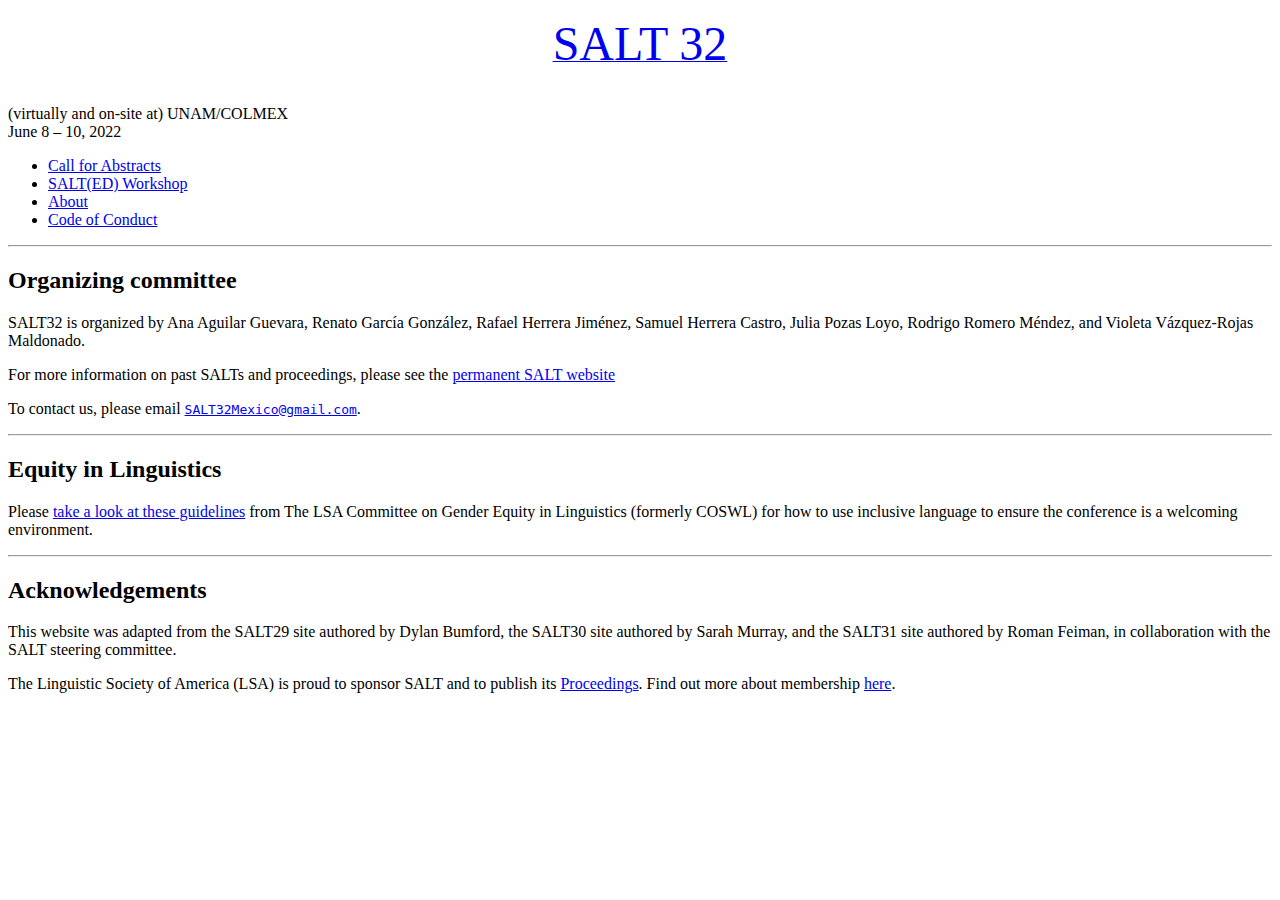
==== about.html @ 695f6340 "THIRD COMMIT" ====
<!DOCTYPE html>
<html lang="en">
<head>
  <meta name="viewport" content="width=device-width, initial-scale=1.0" />
  <title>SALT 32 | about</title>                                                         <!-- modify -->
  <link rel="stylesheet" href="salt-site.css" type="text/css" media="screen" />
  <link rel="shortcut icon" type="image/x-icon" href="salt-icon.ico">
</head>
  <body>
    <div class="container" >
      <div class="row" >
        <div id="logo-div" >
          <p style="text-align:center;"> <a href="index.html" id="logo-link"> <font size="+10">SALT 32</font> </a> </p>          <br>
          <div id="location-div" >
            <span id="location" >
              (virtually and on-site at) UNAM/COLMEX                                                        <!-- modify -->
            </span>
            <br>
            <span id="date" class="alert">
              June 8 &ndash; 10, 2022                                                  <!-- modify -->
            </span>
          </div>
        </div>
        <div class="row" >
          <div id="nav" class="three columns" >                        <!-- modify, if you'd like different sections -->
            <ul>
              <li>
                <a href="call.html">Call for Abstracts</a>
              </li>
              <li>
                <a href="workshop.html">SALT(ED) Workshop</a>
              </li>
              <li>
                <a href="about.html">About</a>
              </li>
              <li>
                <a href="conduct.html">Code of Conduct</a>
              </li>
            </ul>
          </div>
          <div id="content" class="nine columns" >
            <!-- <p>
              SALT began at Cornell University: the first Semantics and
              Linguistic Theory Conference was held April 19-21, 1991 at
              Cornell. See more information on the
              <a href="retrospective.html">retrospective</a> page.
            </p> -->
            <hr>
            <h2>Organizing committee</h2>
            <p>
              SALT32 is organized by Ana Aguilar Guevara, Renato García González, Rafael Herrera Jiménez,
              Samuel Herrera Castro, Julia Pozas Loyo, Rodrigo Romero Méndez, and Violeta Vázquez-Rojas Maldonado.

			  <!-- our special session moderator Sally McConnell-Ginet;
              our graduate student assistant Mary Moroney;
              the Linguistics department manager Gretchen Ryan;
              many students and alumni from linguistics and philosophy,
              including, Kalen Chang, Jacob Collard, Bobbi Cohn, Jing
              Gao, Mia Gong, Andrea Hummel, Kaelyn Lamp, Carol-Rose Little,
              Jane Lu, Hitomi Minamida, Eszter Ótott-Kovács, Kevin Kwong,
              Joseph Rhyne, Frances Sobolak, Todd Snider, Alejandro Vesga,
              Mia Wiegand, and Lingzi Zhuang;
              and our other session chairs,
              Helena Aparicio, Alexander Kocurek,
              Angelika Kratzer, Kai von Fintel, Carlotta Pavese, Craige
              Roberts, and Alexis Wellwood. -->
            </p>
            <p>
              <!-- Many others contributed to making SALT30 happen, including
              our many reviewers; --> For more information on past SALTs and proceedings,
			  please see the <a href="https://saltconf.github.io/">permanent SALT website </a>
			  <!-- the
              <a href="https://www.linguisticsociety.org/content/coswl-pop-mentoring-program">Pop-Up Mentoring</a>
              coordinators, including Ivona Kucerova,
              Jessica Rett, and Kristen Syrett;
              and of course our many presenters. Thank you all!
            </p>-->
            <p>
              To contact us, please email <a href="mailto:SALT32Mexico@gmail.com">
              <span style="font-family: monospace">SALT32Mexico@gmail.com</span></a>.
            </p>
            <hr>
		  <h2>Equity in Linguistics</h2>
		  <p>
			  Please <a href="https://genderinlinguistics.com/reil/reil-resources/">take a look at these guidelines</a> from The LSA Committee on Gender Equity in Linguistics (formerly COSWL) for how to use inclusive language to ensure the conference is a welcoming environment.
		  </p>
	    <hr>
            <h2>Acknowledgements</h2>
            <!-- <p>
              SALT30 is supported by the Cornell
              <a href="https://linguistics.cornell.edu/">Department of Linguistics</a>,
              <a href="https://philosophy.cornell.edu/">Sage School of Philosophy</a>,
              <a href="http://socialsciences.cornell.edu/">Cornell Center for Social Sciences</a>,
              and the
              <a href="https://cogsci.cornell.edu/">Cognitive Science Program</a>,
              as well as the <a href="https://www.linguisticsociety.org/">Linguistic Society of America</a>.
            </p> -->
            <p>
              This website was adapted from the SALT29 site authored by Dylan Bumford, the SALT30 site authored by Sarah Murray,
              and the SALT31 site authored by Roman Feiman, in collaboration with the SALT steering committee.
            </p>
            <!-- <hr>
            <h2 id="afterword">Afterword</h2>
            <p>
              We learned a lot about hosting a virtual conference from the
              materials posted publicly by many other conferences and organizers.
              We have written a <a href="https://docs.google.com/document/d/1RIcD1IdiyXLOzCNHAfmdcRw8Kztk2eL_WSu8xpkAp7U/edit?usp=sharing">SALT30 runbook</a>
              -- information about how we ran virtual SALT30 with a timeline and
              many technical details, in case it is useful to others.
            </p>
            <p>
              We are running a post-conference survey and will post those results here when
              available.
            </p>
            <hr>
            <div class="row">
            <div class="three columns" style="text-align: center;">
            <img id="lsa-logo" alt="LSA" src="lsa-logo.svg"/>
            </div>
            <div class="nine columns"> -->
            <p>
              The Linguistic Society of America (LSA) is proud to sponsor SALT and to publish its <a
              href="https://journals.linguisticsociety.org/proceedings/index.php/SALT">Proceedings</a>.
              Find out more about membership <a href="https://www.linguisticsociety.org/join">here</a>.
            </p>
            </div>
            </div>
          </div>
        </div>
      </div>
    </div>
  </body>
</html>
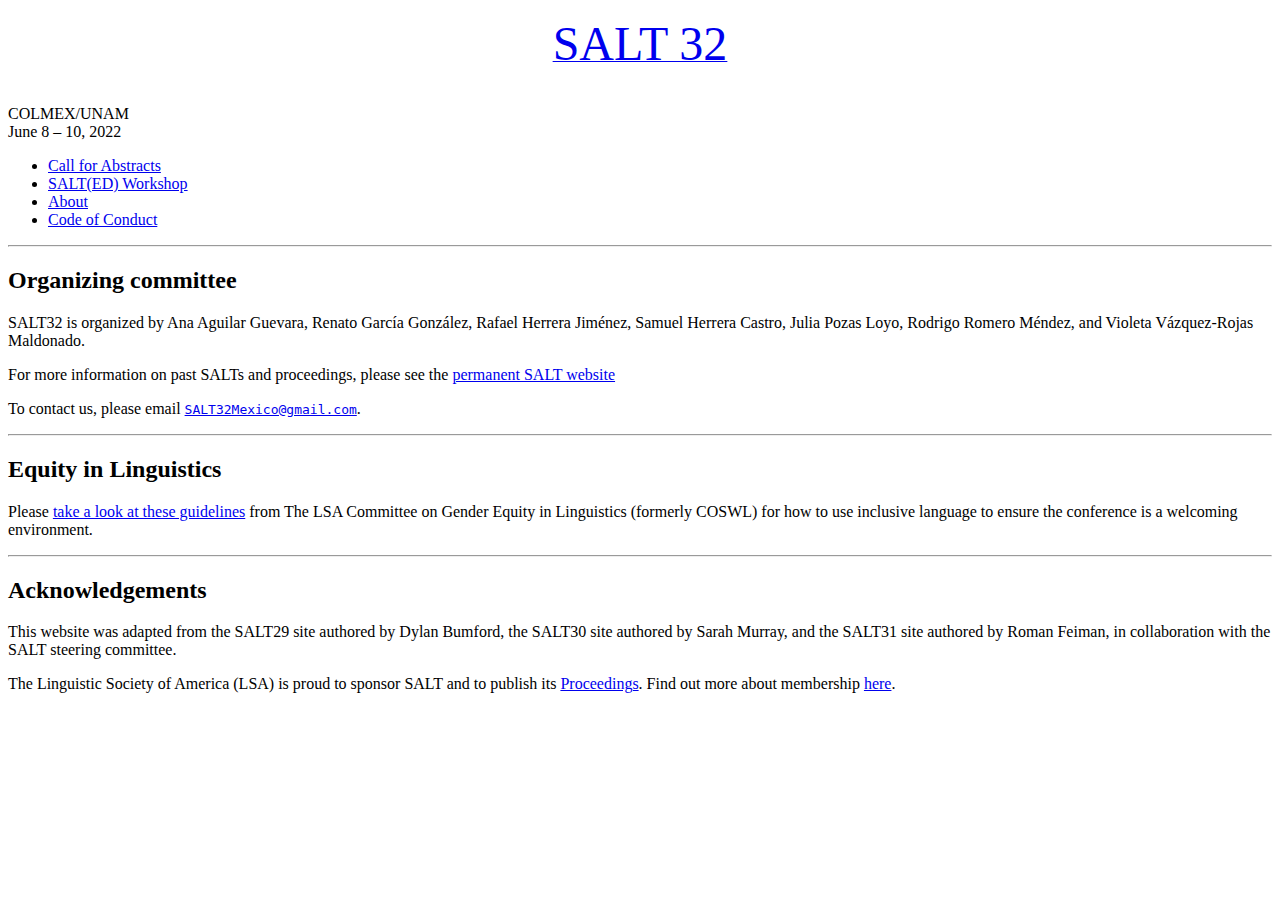
==== commit 22dba74d: "fourth commit" ====
--- a/about.html
+++ b/about.html
@@ -13,7 +13,7 @@
           <p style="text-align:center;"> <a href="index.html" id="logo-link"> <font size="+10">SALT 32</font> </a> </p>          <br>
           <div id="location-div" >
             <span id="location" >
-              (virtually and on-site at) UNAM/COLMEX                                                        <!-- modify -->
+              COLMEX/UNAM                                                       <!-- modify -->
             </span>
             <br>
             <span id="date" class="alert">
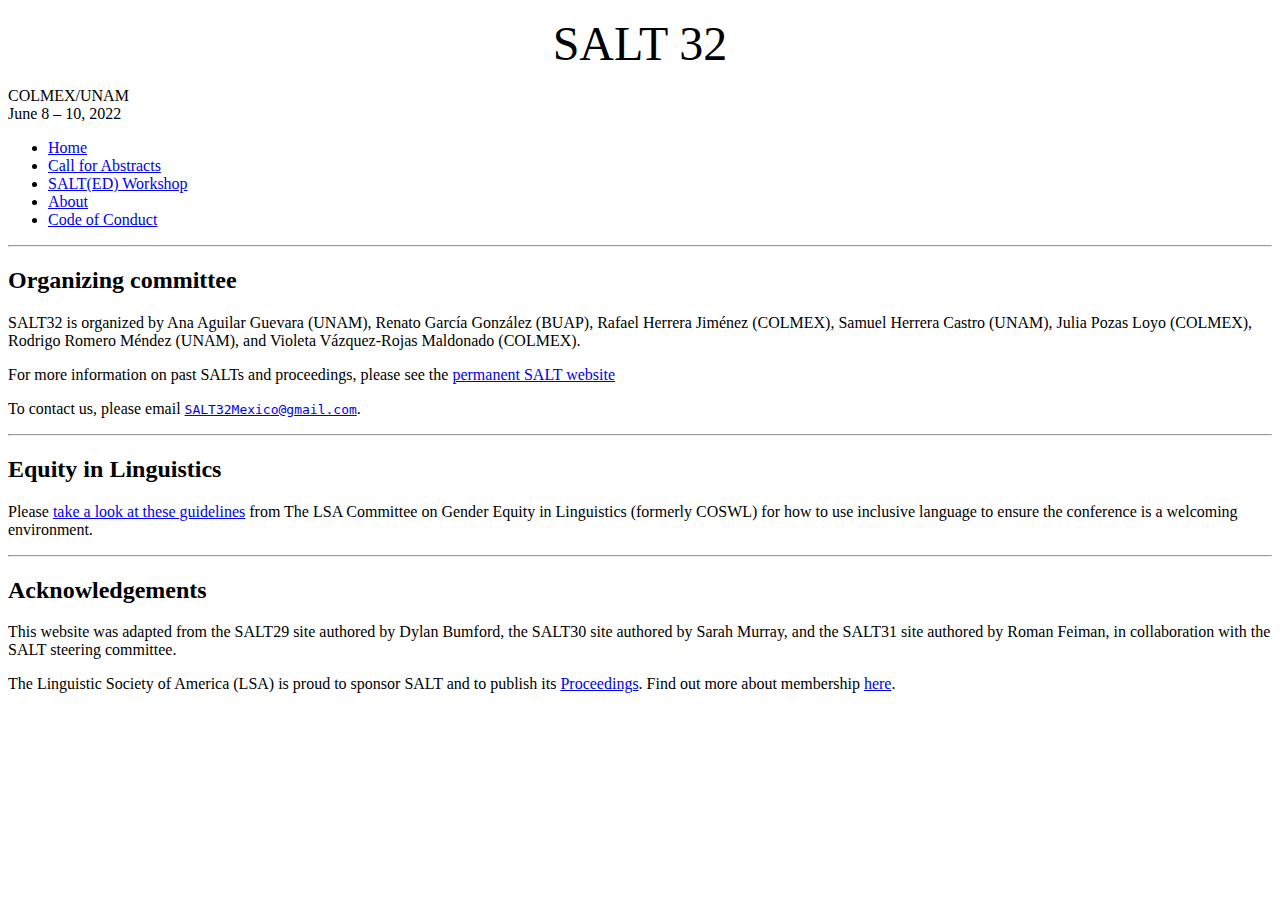
==== commit 5aefd8fc: "tenth" ====
--- a/about.html
+++ b/about.html
@@ -10,7 +10,7 @@
     <div class="container" >
       <div class="row" >
         <div id="logo-div" >
-          <p style="text-align:center;"> <a href="index.html" id="logo-link"> <font size="+10">SALT 32</font> </a> </p>          <br>
+          <p style="text-align:center;"> <font size="+10">SALT 32</font> </p>    <!-- modify -->
           <div id="location-div" >
             <span id="location" >
               COLMEX/UNAM                                                       <!-- modify -->
@@ -24,6 +24,9 @@
         <div class="row" >
           <div id="nav" class="three columns" >                        <!-- modify, if you'd like different sections -->
             <ul>
+              <li>
+                <a href="index.html">Home</a>
+              </li>
               <li>
                 <a href="call.html">Call for Abstracts</a>
               </li>
@@ -48,8 +51,8 @@
             <hr>
             <h2>Organizing committee</h2>
             <p>
-              SALT32 is organized by Ana Aguilar Guevara, Renato García González, Rafael Herrera Jiménez,
-              Samuel Herrera Castro, Julia Pozas Loyo, Rodrigo Romero Méndez, and Violeta Vázquez-Rojas Maldonado.
+              SALT32 is organized by Ana Aguilar Guevara (UNAM), Renato García González (BUAP), Rafael Herrera Jiménez (COLMEX),
+              Samuel Herrera Castro (UNAM), Julia Pozas Loyo (COLMEX), Rodrigo Romero Méndez (UNAM), and Violeta Vázquez-Rojas Maldonado (COLMEX).
 
 			  <!-- our special session moderator Sally McConnell-Ginet;
               our graduate student assistant Mary Moroney;
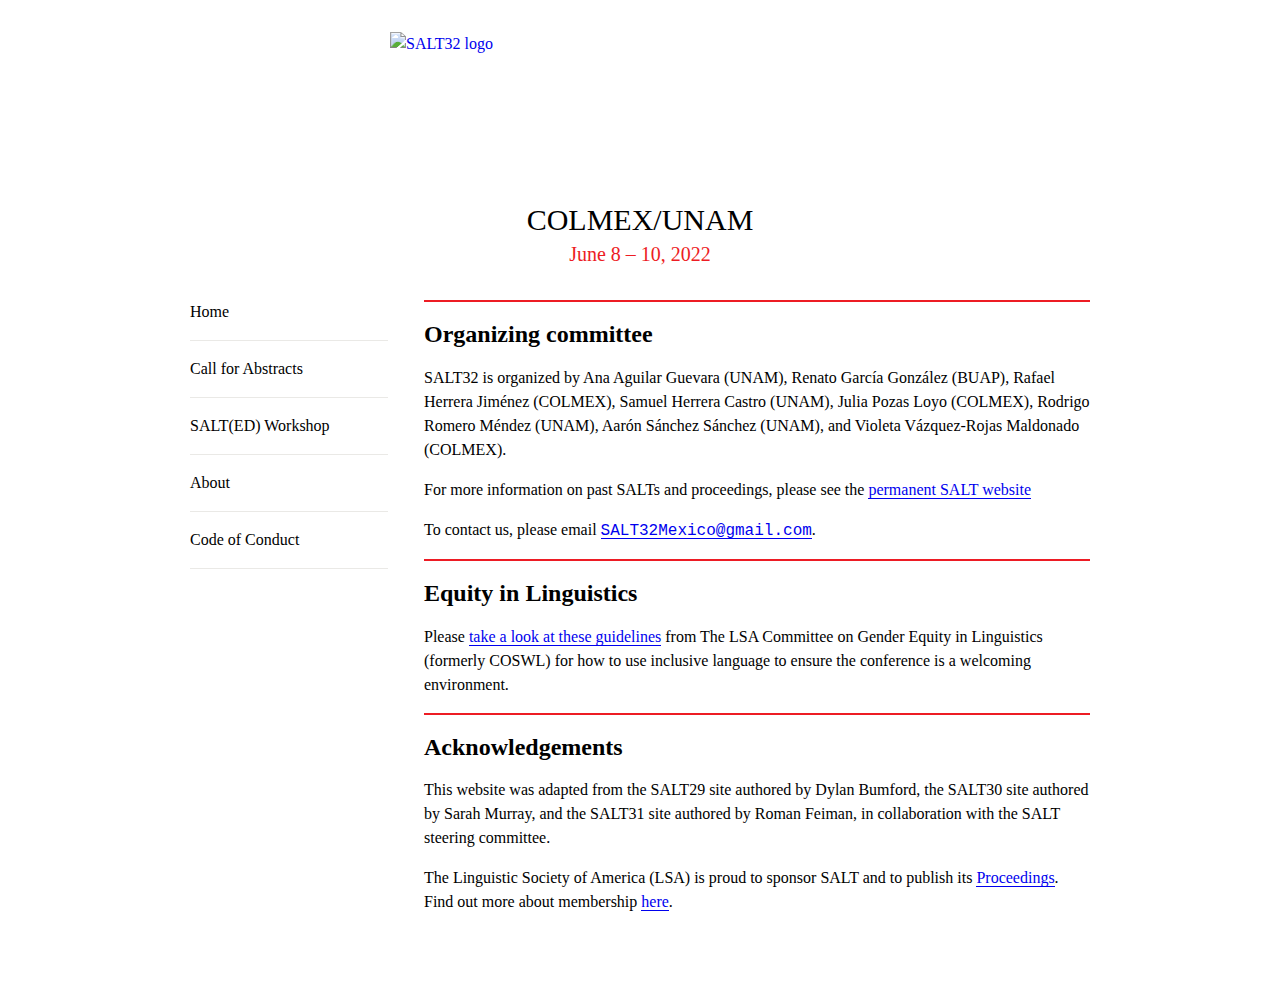
==== commit 2f53032a: "OC" ====
--- a/about.html
+++ b/about.html
@@ -10,7 +10,7 @@
     <div class="container" >
       <div class="row" >
         <div id="logo-div" >
-          <p style="text-align:center;"> <font size="+10">SALT 32</font> </p>    <!-- modify -->
+          <a href="index.html" id="logo-link"><img src="salt32_color_logo.png" id="logo" alt="SALT32 logo"/></a>   <!-- modify -->    <!-- modify -->
           <div id="location-div" >
             <span id="location" >
               COLMEX/UNAM                                                       <!-- modify -->
@@ -52,7 +52,7 @@
             <h2>Organizing committee</h2>
             <p>
               SALT32 is organized by Ana Aguilar Guevara (UNAM), Renato García González (BUAP), Rafael Herrera Jiménez (COLMEX),
-              Samuel Herrera Castro (UNAM), Julia Pozas Loyo (COLMEX), Rodrigo Romero Méndez (UNAM), and Violeta Vázquez-Rojas Maldonado (COLMEX).
+              Samuel Herrera Castro (UNAM), Julia Pozas Loyo (COLMEX), Rodrigo Romero Méndez (UNAM), Aarón Sánchez Sánchez (UNAM), and Violeta Vázquez-Rojas Maldonado (COLMEX).
 
 			  <!-- our special session moderator Sally McConnell-Ginet;
               our graduate student assistant Mary Moroney;
--- a/salt-site.css
+++ b/salt-site.css
@@ -0,0 +1,501 @@
+/* Brown's colors are #ED1C24 (red), #222222 (brown), and #FFC72C(gold) with accent color #98A4AE (gray (silver)) (https://www.brown.edu/academics/biomed/offices-and-services/communications/colors)
+–––––––––––––––––––––––––––––––––––––––––––––––––– */
+
+@font-face {
+    font-family: 'Avenir Book';
+    src: url('fonts/Avenir-Book.eot');
+    src: url('fonts/Avenir-Book.eot?#iefix') format('embedded-opentype'),
+    url('fonts/Avenir-Book.woff') format('woff'),
+    url('fonts/Avenir-Book.ttf') format('truetype');
+    font-weight: normal;
+    font-style: normal;
+}
+
+/* General styling
+–––––––––––––––––––––––––––––––––––––––––––––––––– */
+
+html {
+    padding-bottom: 50px;
+}
+
+body {
+    margin: 8px 0px;
+    width: 100%;
+    font-family: 'Avenir';
+    /* font-family: 'Lato', sans-serif; */
+    /* font-family: 'Open Sans', sans-serif; */
+    font-style: normal;
+    font-size: 14px;
+    font-weight: 300;
+    line-height: 1.5em;
+}
+
+a {
+    font-weight: 400;
+    color: ##98A4AE;
+    text-decoration: none;
+    border-bottom: 1px solid;
+}
+
+a:hover {
+    color: #ED1C24;
+}
+
+table.reg tr {
+    text-align: center;
+}
+
+table.reg th {
+    color: #ED1C24;
+}
+
+table.reg {
+    width: 100%;
+    margin: 0 auto;
+}
+
+hr {
+    border-style: solid;
+    border-color: #ED1C24;
+    border-width: 0.5px;
+}
+
+.alert {
+    color: #ED1C24;
+}
+
+img.resize {
+  max-width:120%;
+  max-height:120%;
+}
+
+/* Header
+–––––––––––––––––––––––––––––––––––––––––––––––––– */
+
+#logo-div {
+    width: 100%;
+    margin: 2em auto;
+    margin-bottom: 1em;
+}
+
+#logo {
+    width: 100%;
+    min-height: 112px;
+}
+
+#logo-link {
+    border-bottom: none;
+}
+
+#location-div {
+    width: 100%;
+    text-align: center;
+    margin-top: 6px;
+    font-style: normal;
+}
+
+#location {
+    font-size: 17px;
+    font-weight: 500;
+    line-height: 1.5em;
+}
+
+#date {
+    font-size: 14px;
+    font-weight: 500;
+}
+
+
+/* Main content
+–––––––––––––––––––––––––––––––––––––––––––––––––– */
+
+#content ul {
+    padding-left: 1.25em;
+}
+
+#speakers {
+    /* padding-left: 18px; */
+    padding-left: 0px;
+    line-height: 2.5em;
+    list-style-type: none;
+}
+
+#speakers li:nth-child(even):before {
+    margin-right: 0.5em;
+    /* content: "\1F3C4\200D\2640\FE0F"; U+1F3DE?*/
+    content: "\01F335"
+}
+
+#speakers li:nth-child(odd):before {
+    margin-right: 0.5em;
+    /* content: "\1F3C4\200D\2642\FE0F"; 1F308? 1F48B? */
+    content: "\01F335";
+}
+
+/* Navigation menu
+–––––––––––––––––––––––––––––––––––––––––––––––––– */
+
+#nav {
+    text-align: center;
+}
+
+#nav ul {
+    list-style-type: none;
+    margin: 0em;
+    padding: 0em;
+}
+
+#nav ul > :first-child {
+    border-top: 1px solid #eae9e6;
+}
+
+#nav ul li {
+    padding: 0.5em 0em;
+    border-bottom: 1px solid #eae9e6;
+}
+
+#nav a {
+    color: black;
+    border-bottom: none;
+}
+
+#nav a.current {
+    color: ##98A4AE;
+}
+
+#lsa-logo {
+    width: 100%;
+    margin: 1em 0em;
+}
+
+
+#reg-button {
+	display: inline-block;
+  padding: 0.75em 1em;
+	border-radius: 5pt;
+  background-color: #004E7C;
+	color: #fff;
+	font-weight: 700;
+}
+
+#reg-button:hover {
+	opacity: 0.85;
+  color: #fff;
+}
+
+#reg-button:active {
+	box-shadow: inset 0 3px 4px hsla(0, 0%, 0%, 0.2);
+}
+
+
+/* Media queries
+–––––––––––––––––––––––––––––––––––––––––––––––––– */
+
+@media (min-width: 375px) {
+    body {
+        font-size: 16px;
+    }
+    #location {
+        font-size: 20px;
+    }
+    #date {
+        font-size: 16px;
+    }
+}
+
+@media (min-width: 550px) {
+    #logo {
+        min-height: 159px;
+    }
+    #logo-div {
+        width: 500px;
+        margin-bottom: 2em;
+    }
+    #location-div {
+        width: 500px;
+    }
+    #location {
+        font-size: 30px;
+    }
+    #date {
+        font-size: 20px;
+    }
+    #content > :first-child {
+        margin-top: 0em;
+        padding-top: 0em;
+    }
+    #nav {
+        text-align: left;
+    }
+    #nav ul li {
+        padding: 1em 0em;
+    }
+    #nav ul > :first-child {
+        margin-top: 0em;
+        padding-top: 0em;
+        border-top: none;
+    }
+    table.reg {
+        width: 75%;
+    }
+    #lsa-logo {
+        width: 90%;
+    }
+}
+
+/* Grid
+–––––––––––––––––––––––––––––––––––––––––––––––––– */
+.container {
+  position: relative;
+  width: 100%;
+  max-width: 900px;
+  margin: 0 auto;
+  padding: 0 20px;
+  box-sizing: border-box; }
+.column,
+.columns {
+  width: 100%;
+  float: left;
+  box-sizing: border-box; }
+
+/* For devices larger than 400px */
+@media (min-width: 400px) {
+  .container {
+    width: 85%;
+    padding: 0; }
+}
+
+/* For devices larger than 550px */
+@media (min-width: 550px) {
+  .container {
+    width: 80%; }
+  .column,
+  .columns {
+    margin-left: 4%; }
+  .column:first-child,
+  .columns:first-child {
+    margin-left: 0; }
+
+  .one.column,
+  .one.columns                    { width: 4.66666666667%; }
+  .two.columns                    { width: 13.3333333333%; }
+  .three.columns                  { width: 22%;            }
+  .four.columns                   { width: 30.6666666667%; }
+  .five.columns                   { width: 39.3333333333%; }
+  .six.columns                    { width: 48%;            }
+  .seven.columns                  { width: 56.6666666667%; }
+  .eight.columns                  { width: 65.3333333333%; }
+  .nine.columns                   { width: 74.0%;          }
+  .ten.columns                    { width: 82.6666666667%; }
+  .eleven.columns                 { width: 91.3333333333%; }
+  .twelve.columns                 { width: 100%; margin-left: 0; }
+
+  .one-third.column               { width: 30.6666666667%; }
+  .two-thirds.column              { width: 65.3333333333%; }
+
+  .one-half.column                { width: 48%; }
+
+  /* Offsets */
+  .offset-by-one.column,
+  .offset-by-one.columns          { margin-left: 8.66666666667%; }
+  .offset-by-two.column,
+  .offset-by-two.columns          { margin-left: 17.3333333333%; }
+  .offset-by-three.column,
+  .offset-by-three.columns        { margin-left: 26%;            }
+  .offset-by-four.column,
+  .offset-by-four.columns         { margin-left: 34.6666666667%; }
+  .offset-by-five.column,
+  .offset-by-five.columns         { margin-left: 43.3333333333%; }
+  .offset-by-six.column,
+  .offset-by-six.columns          { margin-left: 52%;            }
+  .offset-by-seven.column,
+  .offset-by-seven.columns        { margin-left: 60.6666666667%; }
+  .offset-by-eight.column,
+  .offset-by-eight.columns        { margin-left: 69.3333333333%; }
+  .offset-by-nine.column,
+  .offset-by-nine.columns         { margin-left: 78.0%;          }
+  .offset-by-ten.column,
+  .offset-by-ten.columns          { margin-left: 86.6666666667%; }
+  .offset-by-eleven.column,
+  .offset-by-eleven.columns       { margin-left: 95.3333333333%; }
+
+  .offset-by-one-third.column,
+  .offset-by-one-third.columns    { margin-left: 34.6666666667%; }
+  .offset-by-two-thirds.column,
+  .offset-by-two-thirds.columns   { margin-left: 69.3333333333%; }
+
+  .offset-by-one-half.column,
+  .offset-by-one-half.columns     { margin-left: 52%; }
+
+}
+
+.container:after,
+.row:after {
+    content: "";
+    display: table;
+    clear: both; }
+
+table.announce {
+    border-collapse:separate;
+    border-spacing:0 15px;
+}
+
+table.announce td {
+    padding: 0px 0px;
+    margin: 0px;
+    vertical-align: top;
+}
+
+table.announce tr {
+    margin-bottom: 10px;
+}
+
+table.announce td.time {
+    width: 70px;
+    color: #cac9c8;
+}
+
+/* Potential program schedule formatting
+–––––––––––––––––––––––––––––––––––––––––––––––––– */
+span.titledate {padding-left:20px}
+ol.pastsalts {counter-reset:item 1989}
+ol.pastsalts li { display: block; }
+ol.pastsalts li:before {content: counter(item) ": "; counter-increment: item }
+
+
+table.program {
+    border-collapse: collapse;
+    border: 2px solid white;
+    /* border-spacing: 2px; */
+    border-spacing: 0px 0px;
+    font-size: 14px;
+}
+
+table.program td {
+    padding: 5px 10px;
+    margin: 0px;
+    vertical-align: top;
+    border: 2px solid white;
+}
+
+td.time {
+    width: 20%;
+}
+
+td.authors {
+    width: 40%;
+}
+
+td.title {
+    width: 40%;
+}
+
+tr.admin {
+    background-color: #DCE1E3;
+}
+
+tr.break, tr.talk {
+    height: 50px;
+}
+
+tr.lunch {
+    height: 70px;
+	font-weight: bold;
+}
+
+tr.party {
+    height: 100px;
+}
+
+tr.break, tr.breakShort, tr.lunch, tr.party {
+   /* background-color: #e1e8f0;*/
+}
+
+tr.break td, tr.lunch td, tr.party td, tr.breakShort {
+    border-top: 10px solid white;
+    /* border-top: 10px solid #ED1C24; */
+    /* border-bottom: 10px solid #ED1C24; */
+}
+tr.talk, tr.talkChairinfo {
+    background-color: #0066992e;
+}
+
+/* tr.talk td:first-child, tr.talkChairinfo td:first-child { */
+/*     border-left: 10px solid #ED1C24; */
+/* } */
+/* tr.talk td:last-child, tr.talkChairinfo td:last-child { */
+/*     border-right: 10px solid #ED1C24; */
+/* } */
+/* tr.talkChairinfo td { */
+/*     border-top: 10px solid #ED1C24; */
+/* } */
+
+tr.postertalk, tr.poster {
+	background-color: #0066992e;
+    height: 50px;
+}
+
+tr.posterChairinfo, tr.postertalk, tr.poster {
+}
+
+tr.invited {
+    height: 70px;
+}
+
+tr.invited, tr.invitedChairinfo {
+    background-color: #004E7C;
+	color: white;
+}
+
+tr.talkChairinfo, tr.invitedChairinfo, tr.posterChairinfo {
+    text-align: center;
+    font-weight: bold;
+}
+
+tr.talkChairinfo td, tr.invitedChairinfo td, tr.posterChairinfo td {
+    border-top: 10px solid white;
+}
+
+tr.posterInfoLightTwo, tr.posterInfoLightOne {
+    /* background-color: #A8C7BB; */
+    /* border-spacing: 0px; */
+    /* display: none; */
+}
+
+tr.posterInfoLightTwo td, tr.posterInfoLightOne td {
+    border-style: none;
+}
+
+/* tr.postertalk td { */
+/*     border-bottom: 2px solid white; */
+/* } */
+
+#friday, #saturday, #sunday, #alts, #monday, #tuesday, #wednesday, #thursday, #poster1, #poster2 {
+    margin-top: 40px;
+    padding-top: 20px;
+    /* border-bottom: 3px solid #ED1C24; */
+    border-top: 4px solid #ED1C24;
+}
+
+.program a {
+    /* color: #000; */
+    /* border-bottom-style: dotted; */
+    /* font-weight: 500; */
+    line-height: 1.5em;
+}
+
+span.materials a {
+    color: ##98A4AE;
+}
+/* .program a:focus, .program a:hover {color:#820000; background-image:none} */
+
+tr.hidden {
+    display: none;
+}
+
+#lightTwoPosterArr, #lightOnePosterarr {
+    width: 12px;
+    display: inline-block;
+}
+#lightTwoPosterArr.collapsed:before, #lightOnePosterArr.collapsed:before {content: '▸ '; }
+#lightTwoPosterArr:not(.collapsed):before, #lightOnePosterArr:not(.collapsed):before {content: '▾ '; }
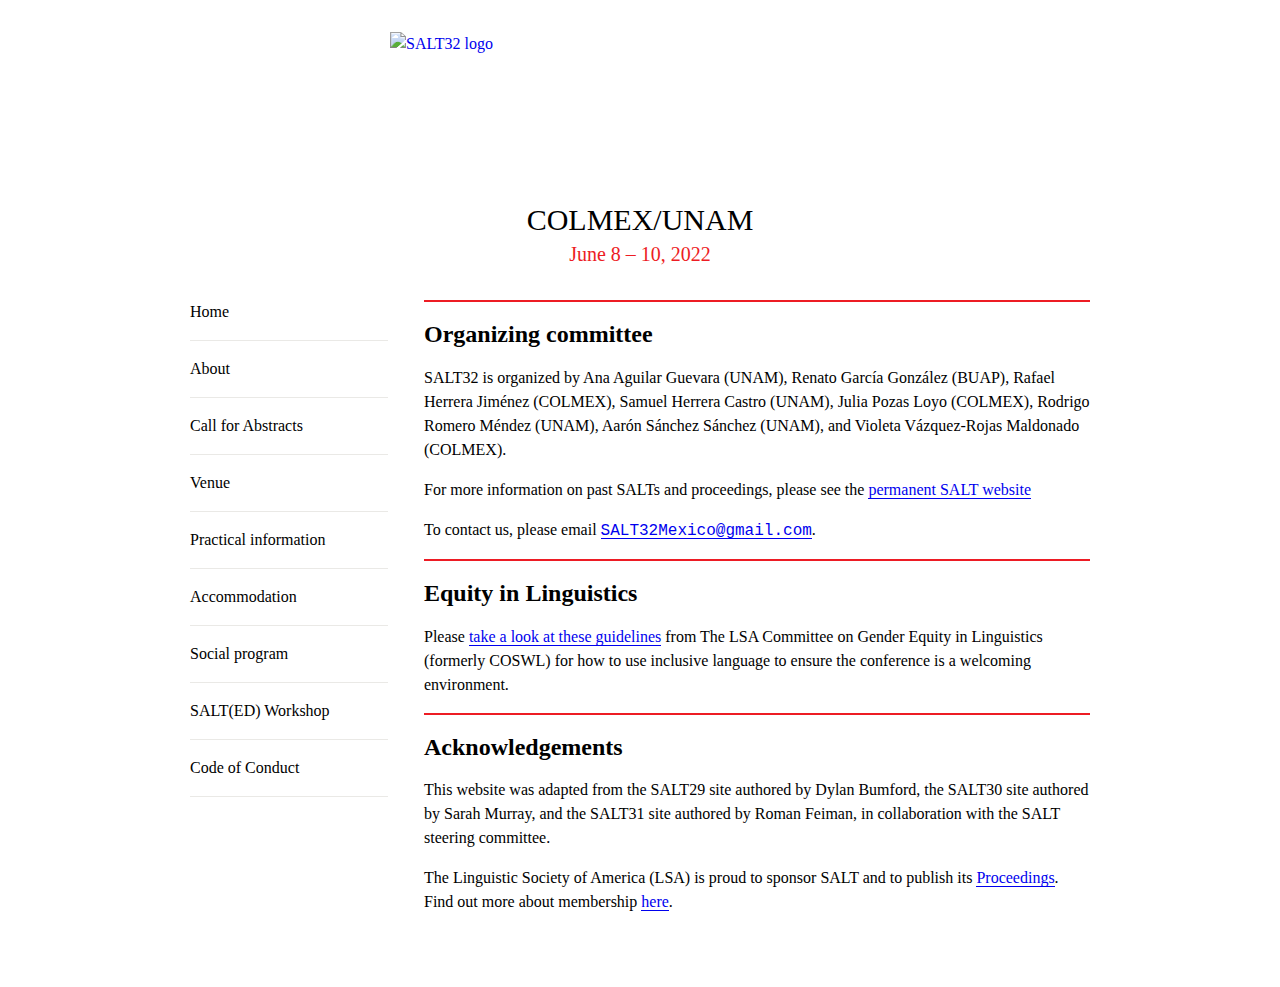
==== commit bb70bfa9: "order of menu" ====
--- a/about.html
+++ b/about.html
@@ -28,13 +28,25 @@
                 <a href="index.html">Home</a>
               </li>
               <li>
+                <a href="about.html">About</a>
+              </li>
+              <li>
                 <a href="call.html">Call for Abstracts</a>
               </li>
               <li>
-                <a href="workshop.html">SALT(ED) Workshop</a>
+                <a href="venue.html">Venue</a>
+              </li>
+               <li>
+                <a href="practical_information.html">Practical information</a>
               </li>
               <li>
-                <a href="about.html">About</a>
+                <a href="accommodation.html">Accommodation</a>
+              </li>
+              <li>
+                <a href="social_program.html">Social program</a>
+              </li>
+              <li>
+                <a href="workshop.html">SALT(ED) Workshop</a>
               </li>
               <li>
                 <a href="conduct.html">Code of Conduct</a>
--- a/salt-site.css
+++ b/salt-site.css
@@ -499,3 +499,23 @@
 }
 #lightTwoPosterArr.collapsed:before, #lightOnePosterArr.collapsed:before {content: '▸ '; }
 #lightTwoPosterArr:not(.collapsed):before, #lightOnePosterArr:not(.collapsed):before {content: '▾ '; }
+
+
+
+.map-responsive{
+    overflow:hidden;
+    padding-bottom:56.25%;
+    position:relative;
+    height:0;
+}
+.map-responsive iframe{
+    left:0;
+    top:0;
+    height:100%;
+    width:100%;
+    position:absolute;
+}
+
+
+
+
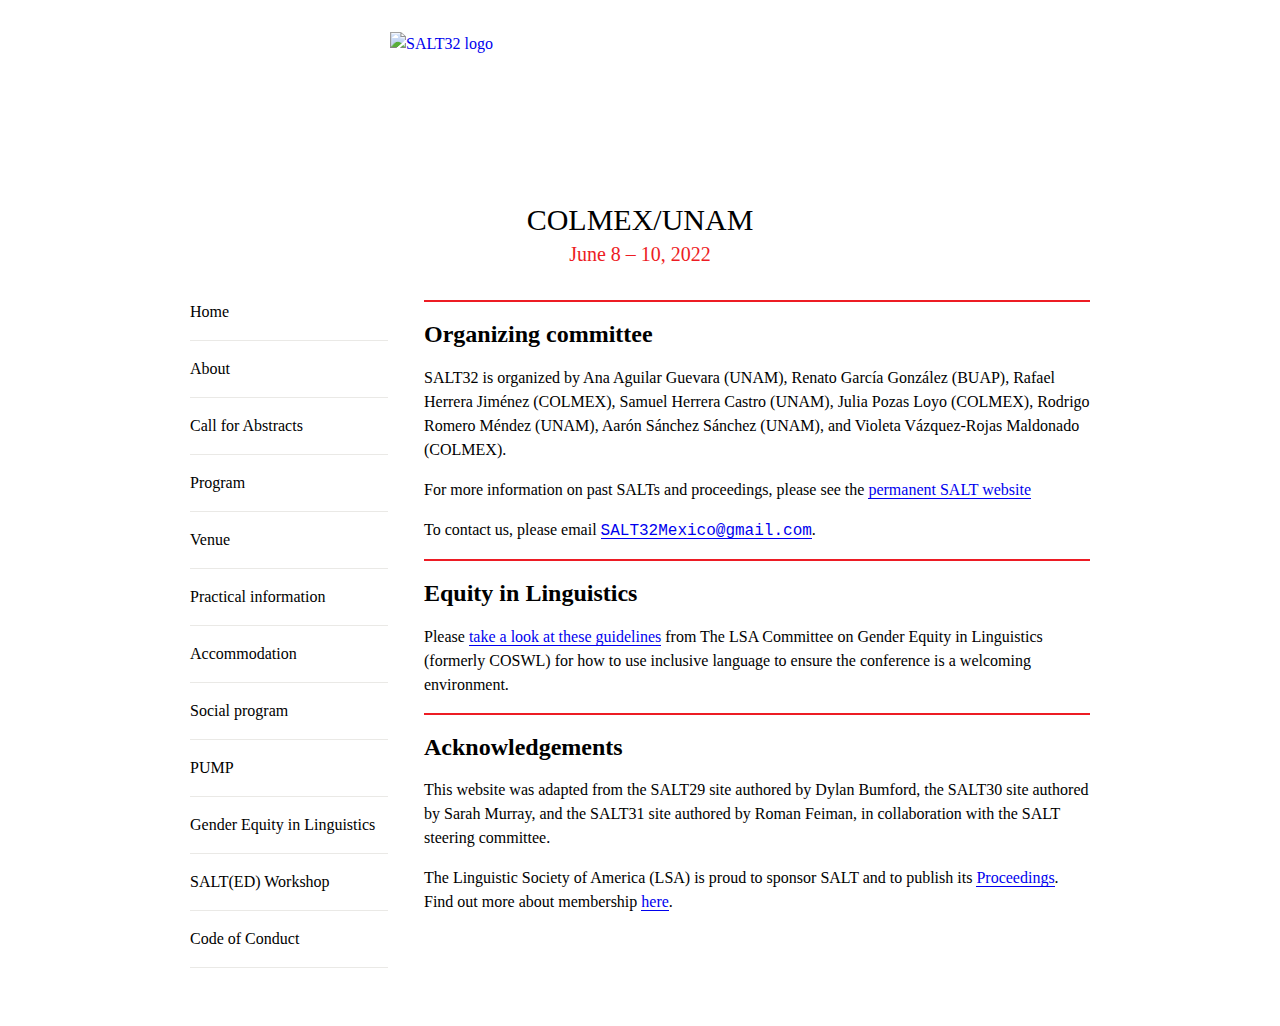
==== commit 0aaf6909: "PUMP" ====
--- a/about.html
+++ b/about.html
@@ -34,6 +34,9 @@
                 <a href="call.html">Call for Abstracts</a>
               </li>
               <li>
+                <a href="program.html">Program</a>
+              </li>
+              <li>
                 <a href="venue.html">Venue</a>
               </li>
                <li>
@@ -44,6 +47,12 @@
               </li>
               <li>
                 <a href="social_program.html">Social program</a>
+              </li>
+              <li>
+                <a href="pump.html">PUMP</a>
+              </li>
+              <li>
+                <a href="gender_equity.html">Gender Equity in Linguistics</a>
               </li>
               <li>
                 <a href="workshop.html">SALT(ED) Workshop</a>
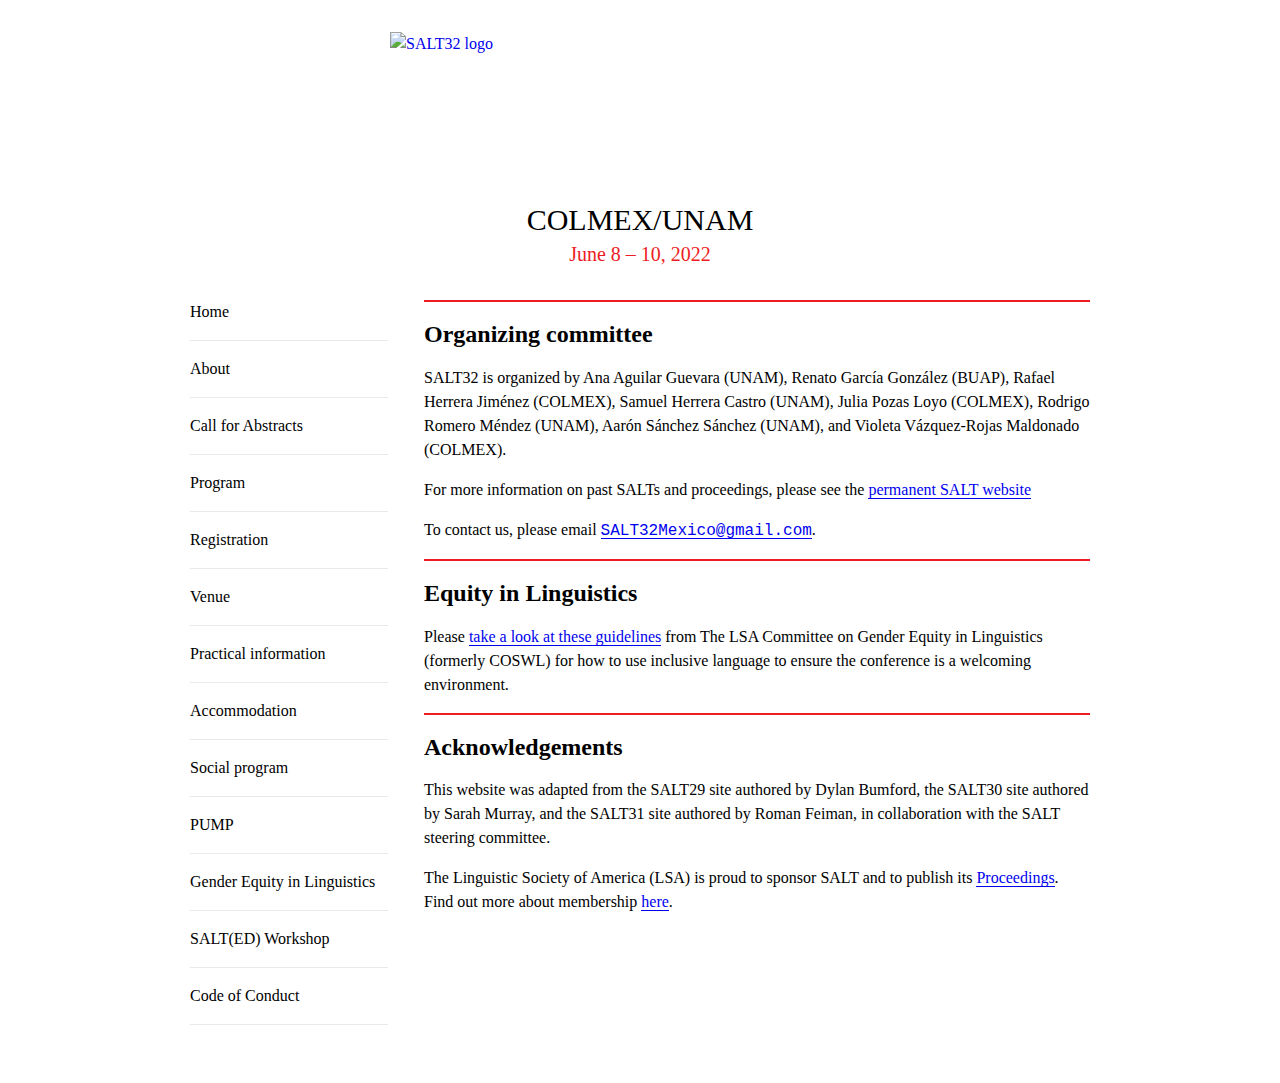
==== commit aa8755e4: "registration 4" ====
--- a/about.html
+++ b/about.html
@@ -35,6 +35,9 @@
               </li>
               <li>
                 <a href="program.html">Program</a>
+              </li>
+              <li>
+                <a href="registration.html">Registration</a>
               </li>
               <li>
                 <a href="venue.html">Venue</a>
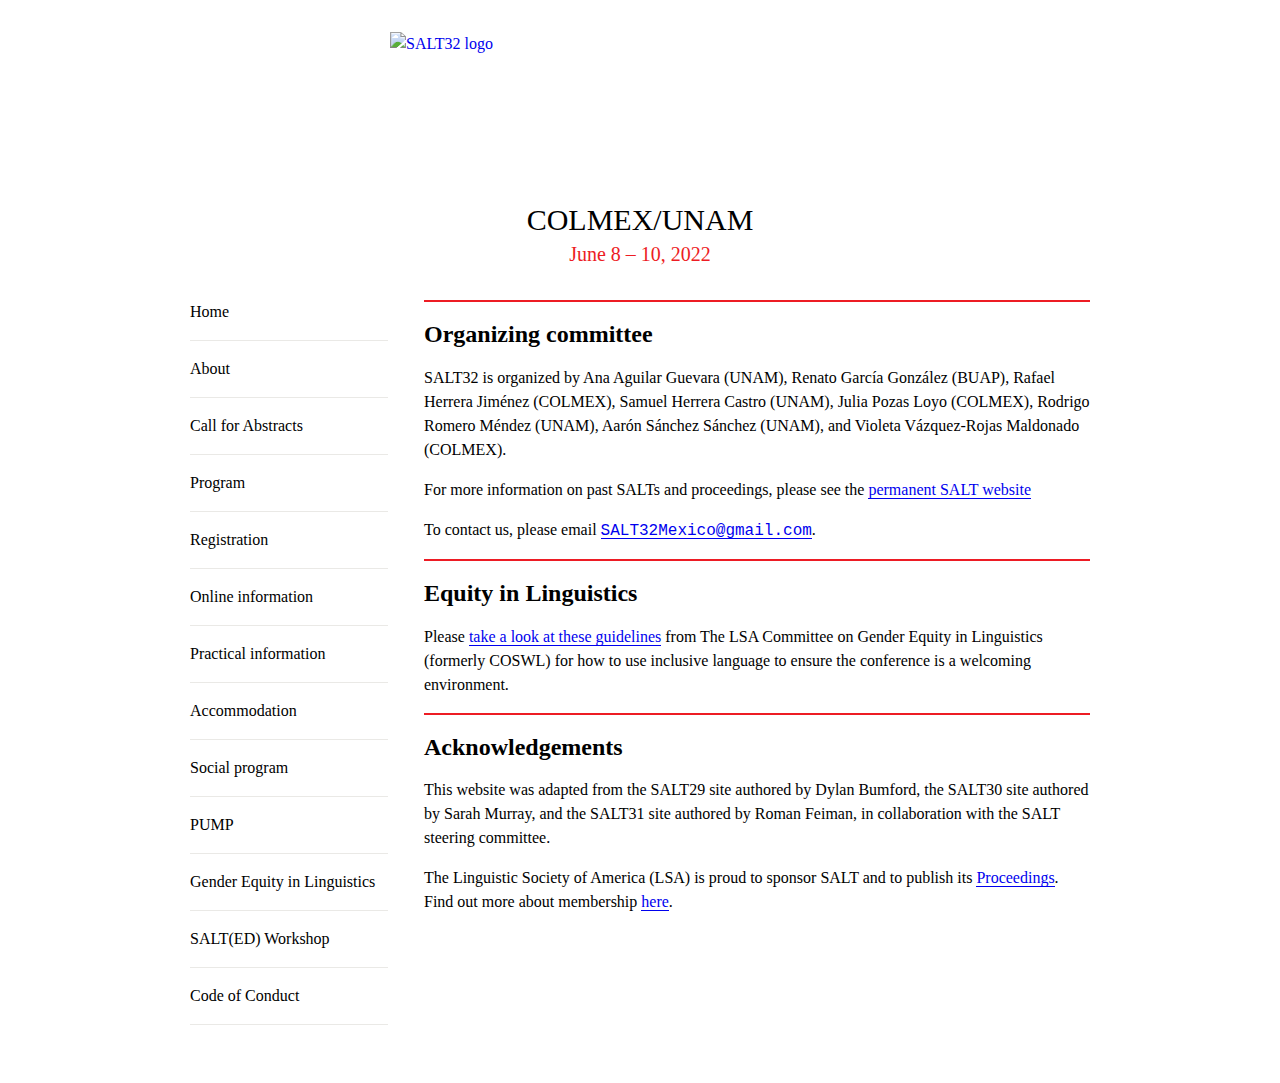
==== commit 7dedc712: "online info" ====
--- a/about.html
+++ b/about.html
@@ -40,7 +40,7 @@
                 <a href="registration.html">Registration</a>
               </li>
               <li>
-                <a href="venue.html">Venue</a>
+                <a href="online_information.html">Online information</a>
               </li>
                <li>
                 <a href="practical_information.html">Practical information</a>
